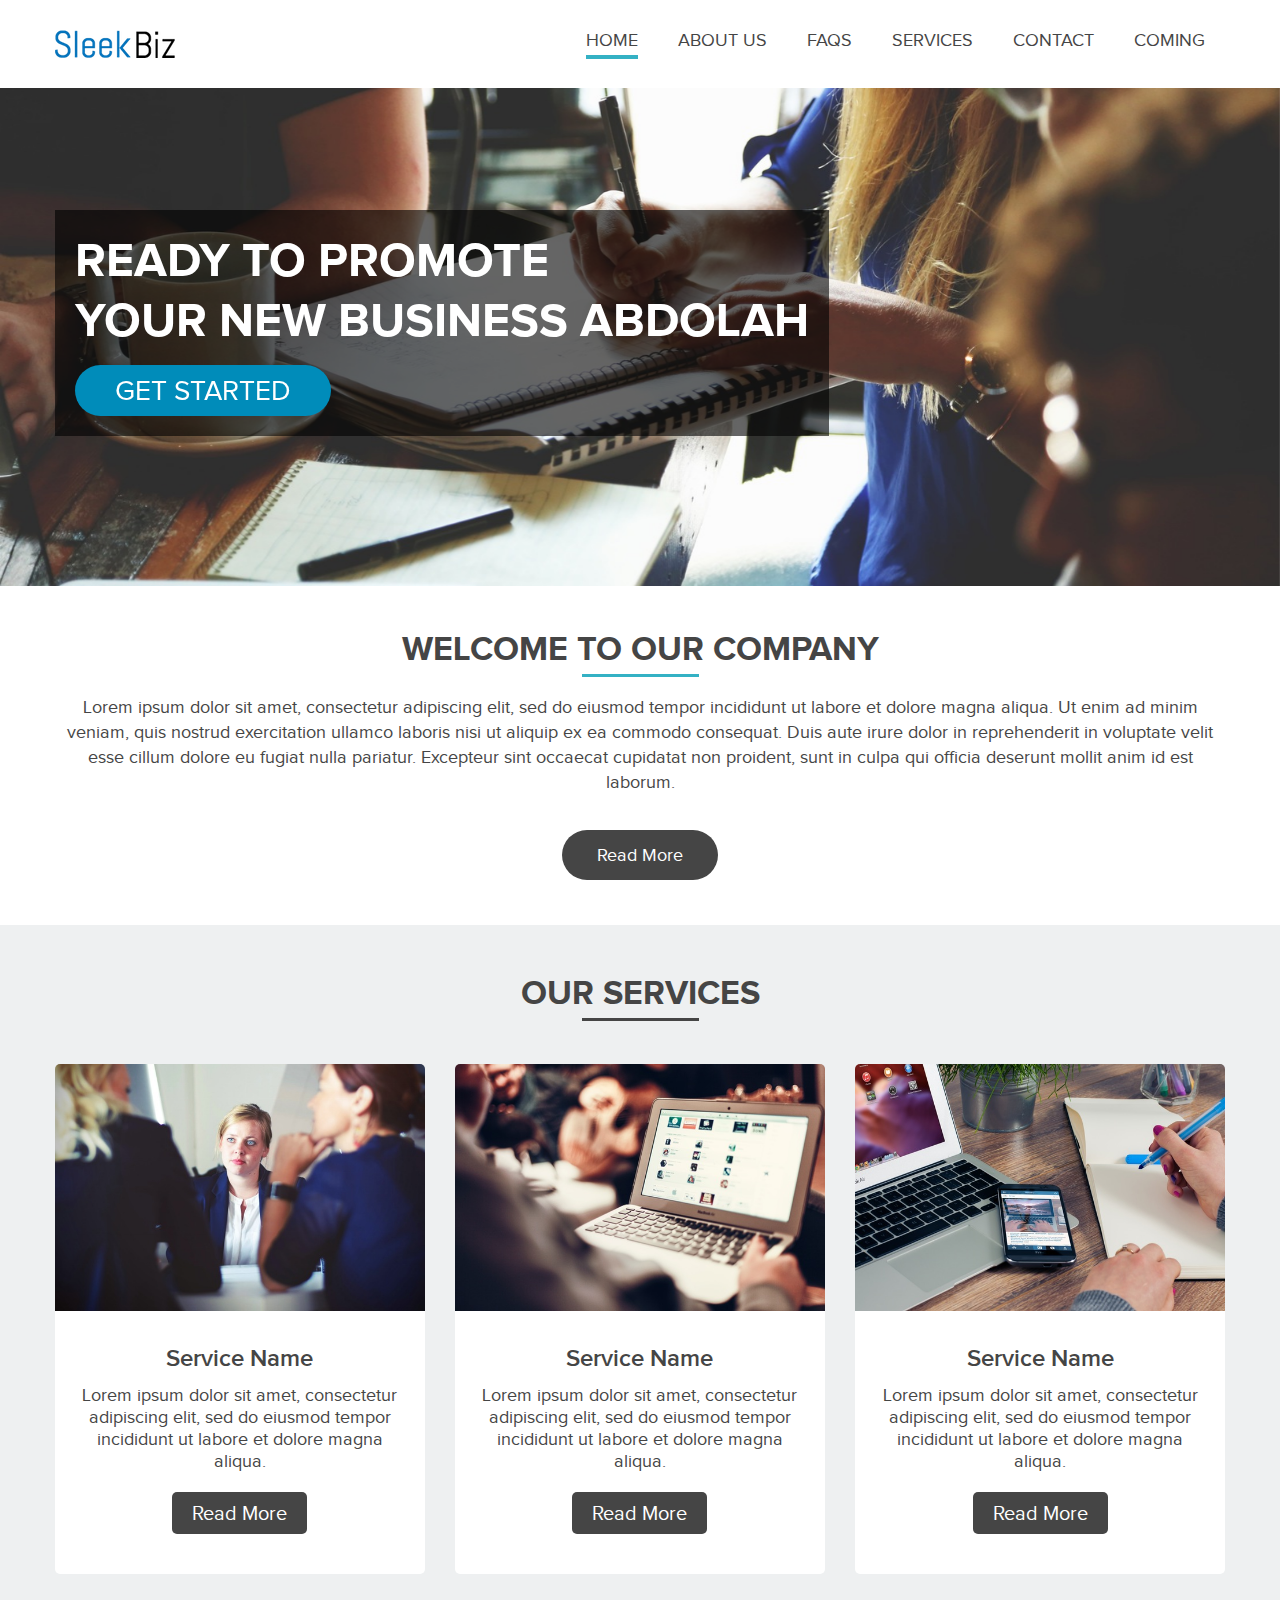
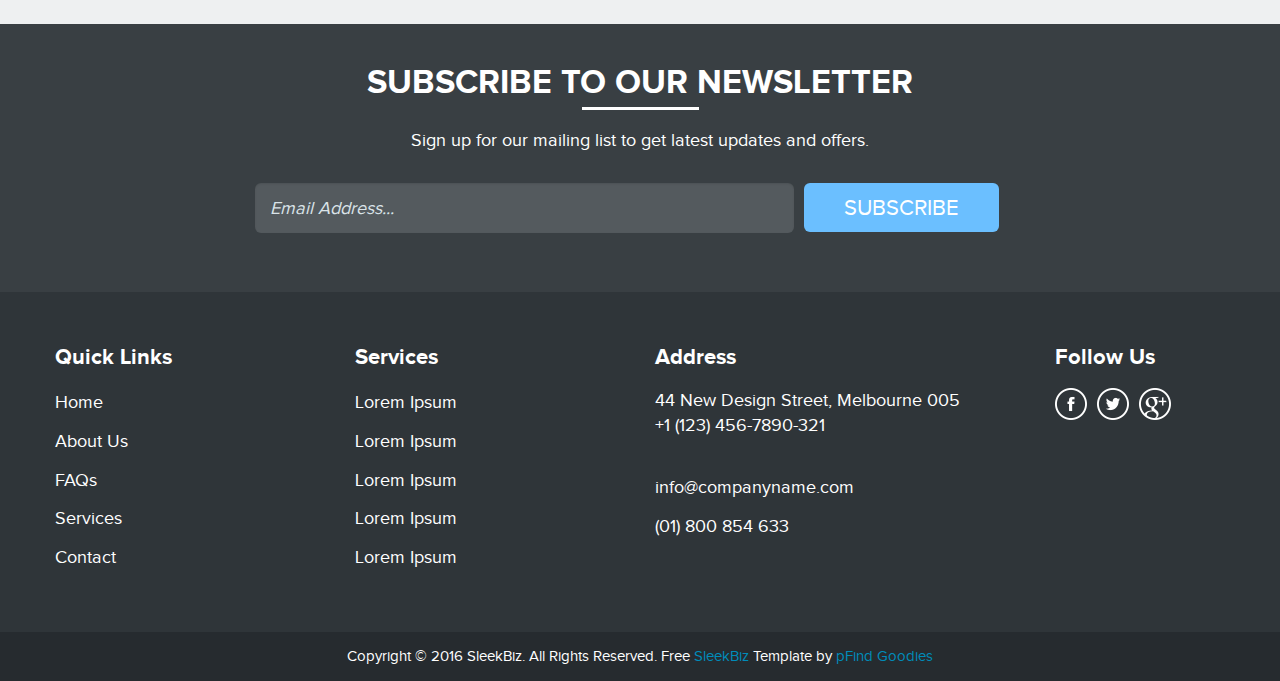
==== index.html @ 2f0484c7 "Add files via upload" ====
<!doctype html>
<html class="no-js" lang="en">
  <head>
    <meta charset="utf-8" />
    <meta name="viewport" content="width=device-width, initial-scale=1.0" />
    <title>Business Template</title>
    <link rel="stylesheet" href="css/foundation.css" />
    <link rel="stylesheet" type="text/css" href="slick/slick.css"/>
    <link rel="stylesheet" href="css/style.css" />
    <link rel="stylesheet" href="css/responsive.css" />
    <link rel="shortcut icon" type="image/x-icon" href="favicon.ico" />
    <script src="js/vendor/modernizr.js"></script>
  </head>
  <body>
    
    <div class="row">
    <div class="large-4 medium-4 small-12 columns">
    <div id="logo"><a href="index.html"><img src="images/logo.png" alt="Conmpany Name"></a></div>
    </div>
    <div class="large-8 medium-8 small-12 columns">
    <nav class="top-bar" data-topbar role="navigation">
  <ul class="title-area">
    <li class="name"> </li>
     <!-- Remove the class "menu-icon" to get rid of menu icon. Take out "Menu" to just have icon alone -->
    <li class="toggle-topbar menu-icon"><a href="#"><span>Menu</span></a></li>
  </ul>

  <section class="top-bar-section">
    <!-- Right Nav Section -->
    <ul class="right">
      <li class="active"><a href="index.html">Home</a></li>
      <li><a href="about-us.html">About Us</a></li>
      <li><a href="faq.html">FAQs</a></li>
      <li><a href="services.html">Services</a></li>
      <li><a href="contact.html">Contact</a></li>
      <li><a href="coming-soon.html">Coming</a></li>      
      </ul>
      </li>
    </ul>
  </section>
</nav>
    </div>
    </div>
    
    
    <div class="slider-sec">

<div class="slider single-item">
  <div><img src="images/slide1.jpg" alt=" " /></div>
  <div><img src="images/slide2.jpg" alt=" " /></div>
</div>
<div class="row">
<div class="large-12 columns no-pad">
<div class="banner-txt"><h1>Ready To Promote<br />Your New Business abdolah</h1>
<a href="#" class="button round">Get Started</a>
</div></div>
</div>
    <script type="text/javascript">
$('.single-item').slick();
</script>            
</div>
    
 <div class="content-sec">
 <div class="row">
 <div class="large-12 columns text-center">
 <h2>Welcome to Our Company</h2>
<p>Lorem ipsum dolor sit amet, consectetur adipiscing elit, sed do eiusmod tempor incididunt ut labore et dolore magna aliqua. Ut enim ad minim veniam, quis nostrud exercitation ullamco laboris nisi ut aliquip ex ea commodo consequat. Duis aute irure dolor in reprehenderit in voluptate velit esse cillum dolore eu fugiat nulla pariatur. Excepteur sint occaecat cupidatat non proident, sunt in culpa qui officia deserunt mollit anim id est laborum.</p>
<a href="#" class="button round grey">Read More</a> 
 </div></div>
 </div>   
 
 <div class="services-sec">
 <div class="row">
 <div class="large-12 columns"><h2>Our Services</h2></div>
 <div class="large-4 medium-4 small-12 columns">
 <div class="img-box"><img src="images/service1.jpg" alt="Service1"></div>
 <div class="txt-box text-center">
 <h3>Service Name</h3>
 <p>Lorem ipsum dolor sit amet, consectetur adipiscing elit, sed do eiusmod tempor incididunt ut labore et dolore magna aliqua.</p>
 <a href="#" class="button radius"> Read More</a>
 </div>
 </div>
 
 <div class="large-4 medium-4 small-12 columns">
 <div class="img-box"><img src="images/service2.jpg" alt="Service1"></div>
 <div class="txt-box text-center">
 <h3>Service Name</h3>
 <p>Lorem ipsum dolor sit amet, consectetur adipiscing elit, sed do eiusmod tempor incididunt ut labore et dolore magna aliqua.</p>
 <a href="#" class="button radius"> Read More</a>
 </div>
 </div>
 
 <div class="large-4 medium-4 small-12 columns">
 <div class="img-box"><img src="images/service3.jpg" alt="Service1"></div>
 <div class="txt-box text-center">
 <h3>Service Name</h3>
 <p>Lorem ipsum dolor sit amet, consectetur adipiscing elit, sed do eiusmod tempor incididunt ut labore et dolore magna aliqua.</p>
 <a href="#" class="button radius"> Read More</a>
 </div>
 </div>
 
 </div> 
 </div>
 
 <div class="newsletter">
 <div class="row">
 <div class="large-12 columns">
 <h2 class="white">Subscribe to our newsletter</h2>
 <p>Sign up for our mailing list to get latest updates and offers.</p>
 </div>
 <div class="large-2 medium-2 columns hide-for-small">&nbsp;</div>
 <div class="large-8 medium-8 small-12 columns">
 <form action="">
 <input placeholder="Email Address..." class="radius" type="text">
 <input name="" class="button radius" value="Subscribe" type="submit">
 </form>
 
 </div>
 <div class="large-2 medium-2 columns hide-for-small">&nbsp;</div>
 
 </div>
 </div>
 
 <div class="footer-sec">
 <div class="row">
 <div class="large-3 medium-3 small-12 columns">
 <div class="foot-1">
 <h4>Quick Links</h4>
 <ul>
 <li><a href="index.html" title="Home">Home</a></li>
 <li><a href="about-us.html" title="About Us">About Us</a></li>
 <li><a href="faq.html" title="FAQs">FAQs</a></li>
 <li><a href="services.html" title="Services">Services</a></li>
 <li><a href="contact.html" title="Contact">Contact</a></li>
 </ul>
 </div>
 </div>
 
 <div class="large-3 medium-3 small-12 columns">
 <div class="foot-1">
 <h4>Services</h4>
 <ul>
 <li><a href="services.html" title="Services">Lorem Ipsum</a></li>
 <li><a href="services.html" title="Services">Lorem Ipsum</a></li>
 <li><a href="services.html" title="Services">Lorem Ipsum</a></li>
 <li><a href="services.html" title="Services">Lorem Ipsum</a></li>
 <li><a href="services.html" title="Services">Lorem Ipsum</a></li>
 </ul>
 </div>
 </div>
 
 <div class="large-4 medium-3 small-12 columns">
 <div class="foot-1">
 <h4>Address</h4>
 <p>44 New Design Street, Melbourne 005<br>
+1 (123) 456-7890-321</p>
 <ul>
 <li><a href="mailto:info@companyname.com" target="_blank">info@companyname.com</a></li>
 <li><a href="tel:(01) 800 854 633" target="_blank">(01) 800 854 633</a></li>
 </ul>
 </div>
 </div>
 
 <div class="large-2 medium-3 small-12 columns">
 <div class="foot-1">
 <h4>Follow Us</h4>
 <div class="social">
 <div class="facebook"><a href="#" class="facebook"></a></div>
 <div class="twitter"><a href="#" class="twitter"></a></div>
 <div class="gplus"><a href="#" class="gplus"></a></div>
 </div>
 </div>
 </div>
 
 </div>
 </div>
 
 <div class="copy">
 <div class="row">
 <div class="large-12 columns">
 Copyright &copy; 2016 SleekBiz. All Rights Reserved. Free <a href="http://www.pfind.com/goodies/sleekbiz/">SleekBiz</a> Template by <a href="http://www.pfind.com/goodies/">pFind Goodies</a>
 </div>
 </div>
 </div>
 
 
    
    <script src="js/vendor/jquery.js"></script>
    <script src="js/foundation.min.js"></script>
    <script>
      $(document).foundation();
    </script>
    <script type="text/javascript" src="js/all.js"></script>
    <script type="text/javascript" src="slick/slick.js"></script>
    <script type="text/javascript" src="js/scripts.js"></script>
    
    
  </body>
</html>
---- css/style.css ----
@font-face {
    font-family: 'ProximaNovaLight';
    src: url('../fonts/proximanova-light-webfont.eot');
    src: url('../fonts/proximanova-light-webfont.eot?#iefix') format('embedded-opentype'),
         url('../fonts/proximanova-light-webfont.woff') format('woff'),
         url('../fonts/proximanova-light-webfont.ttf') format('truetype'),
         url('../fonts/proximanova-light-webfont.svg#ProximaNovaLight') format('svg');
    font-weight: normal;
    font-style: normal;

}
@font-face {
    font-family: 'ProximaNovaRegular';
    src: url('../fonts/proximanova-regular-webfont.eot');
    src: url('../fonts/proximanova-regular-webfont.eot?#iefix') format('embedded-opentype'),
         url('../fonts/proximanova-regular-webfont.woff') format('woff'),
         url('../fonts/proximanova-regular-webfont.ttf') format('truetype'),
         url('../fonts/proximanova-regular-webfont.svg#ProximaNovaRegular') format('svg');
    font-weight: normal;
    font-style: normal;
}

@font-face {
    font-family: 'ProximaNovaSemibold';
    src: url('../fonts/proximanova-semibold-webfont.eot');
    src: url('../fonts/proximanova-semibold-webfont.eot?#iefix') format('embedded-opentype'),
         url('../fonts/proximanova-semibold-webfont.woff') format('woff'),
         url('../fonts/proximanova-semibold-webfont.ttf') format('truetype'),
         url('../fonts/proximanova-semibold-webfont.svg#ProximaNovaSemibold') format('svg');
    font-weight: normal;
    font-style: normal;

}

@font-face {
    font-family: 'ProximaNovaBold';
    src: url('../fonts/proximanova-bold-webfont.eot');
    src: url('../fonts/proximanova-bold-webfont.eot?#iefix') format('embedded-opentype'),
         url('../fonts/proximanova-bold-webfont.woff') format('woff'),
         url('../fonts/proximanova-bold-webfont.ttf') format('truetype'),
         url('../fonts/proximanova-bold-webfont.svg#ProximaNovaBold') format('svg');
    font-weight: normal;
    font-style: normal;

}
body { margin:0px;}
p { margin:0px; font-family: 'ProximaNovaRegular'; font-size:18px; line-height:25px; color:#454545; padding-bottom:20px;}
h1
{
	margin:0px;
	font-family: 'ProximaNovaBold', Arial, Helvetica, sans-serif;
	color:#fff;
	font-weight:normal;
	line-height:60px;
	font-size:48px;
	text-transform:uppercase;
}
h2
{
	margin:0px;
	font-family: 'ProximaNovaBold', Arial, Helvetica, sans-serif;
	color:#454545;
	font-weight:normal;
	text-align:center;
	font-size:34px;
	line-height:34px;
	text-transform:uppercase;
	padding-bottom:30px;
	position:relative;
}
h3
{
	margin:0px;
	font-family: 'ProximaNovaBold', Arial, Helvetica, sans-serif;
	color:#1b2936;
	font-weight:normal;
	font-size:30px;
	text-transform:uppercase;
}
#logo
{
	margin:30px auto;
	width:auto;
	text-align:left;
}

.top-bar { background:none; margin-top:20px;}
.top-bar-section ul li { background:none; padding:0px 20px 5px; line-height:0px;}
.top-bar-section ul li:hover:not(.has-form) > a { background:none; color:#454545;}
.top-bar-section ul li > a { color:#454545; font-size:18px;  text-transform:uppercase; font-family: 'ProximaNovaRegular'; }
.top-bar-section li:not(.has-form) a:not(.button) { background:none; padding:20px 0px 15px; line-height:0px;}
.top-bar-section li.active:not(.has-form) a:not(.button):hover { background:none; border-bottom:4px solid #34b1c4; color:#454545;}
.top-bar-section li:not(.has-form) a:not(.button):hover { background:none; border-bottom:4px solid #34b1c4; color:#454545;}
.top-bar-section li.active:not(.has-form) a:not(.button) { background:none; border-bottom:4px solid #34b1c4; color:#454545; padding:20px 0px 15px; line-height:0px;}

.banner-txt
{
	position:absolute; 
	bottom:150px;
	left:15px;
	width:auto;
	padding:20px;
	text-align:left;
	z-index:1;
	background:rgba(0, 0, 0, 0.6);
}
.banner-txt .button { font-family: 'ProximaNovaRegular'; font-size:28px; color:#fff; text-transform:uppercase; margin:15px 0px 0px 0px; padding:10px 40px;}

.content-sec { margin:0px; padding:45px 0px;}
.grey { background:#454545;}
.content-sec .button { font-family: 'ProximaNovaRegular'; font-size:18px; color:#fff; text-transform:none; margin:15px 0px 0px 0px; padding:15px 35px;}
.content-sec h2:after { content:""; position:absolute; width:10%; height:3px; background:#34b1c4; left:0px; right:0px; bottom:18px; margin:0 auto; text-align:center;}

.services-sec { width:100%; background:#eef0f1; margin:0px; padding:50px 0px;}
.services-sec h2 { color:#454545; margin-bottom:25px;}
.services-sec h2:after { content:""; position:absolute; width:10%; height:3px; background:#454545; left:0px; right:0px; bottom:18px; margin:0 auto; text-align:center;}
.no-pad {}
.img-box {}
.img-box img { border-top-left-radius:5px; border-top-right-radius:5px;}
.txt-box { text-align:center; background:#fff; padding:20px; border-bottom-left-radius:5px; border-bottom-right-radius:5px;}
.txt-box h3 { font-size:24px; color:#454545; margin:0px; font-family: 'ProximaNovaSemibold', Arial, Helvetica, sans-serif; padding:10px 0px 10px 0px; text-transform:none;}
.txt-box p { margin:0px; font-family: 'ProximaNovaRegular'; font-size:18px; color:#454545; line-height:22px; padding-bottom:20px;}
.txt-box .button { background:#454545; color:#fff; font-family: 'ProximaNovaRegular'; font-size:20px; border-radius:5px; padding:10px 20px;}
.txt-box .button:hover { background:#6bbfff;}

.newsletter { width:100%; background:#393f43; margin:0px; padding:40px 0px;}
.newsletter h2 { position:relative; text-align:center;} 
.newsletter h2:after { content:""; position:absolute; width:10%; height:3px; background:#fff; left:0px; right:0px; bottom:18px; margin:0 auto; text-align:center;}
.newsletter p { margin:0px; color:#fff; font-family: 'ProximaNovaRegular'; padding:0px 0px 20px; text-align:center;}
.white { color:#fff;}
.newsletter form { margin:0px; padding:0px; margin-top:10px;}
.newsletter form input[type="text"] { float:left; background:#545a5e; font-size:18px; color:#a9b1b6; font-style:italic; font-family: 'ProximaNovaRegular'; border:0px; width:70%; padding:15px; height:auto; border-radius:6px;}
.newsletter form input[type="submit"] { float:left; margin-left:10px; padding:12px 40px; background:#6bbfff; color:#fff; text-align:center; font-family: 'ProximaNovaRegular'; font-size:22px; text-transform:uppercase; height:auto; border-radius:6px;}
.newsletter form input[type="submit"]:hover { background:#56b0f5;}

.footer-sec { width:100%; background:#2f3539; padding:50px 0px; margin:0px;}
.foot-1 {}
.foot-1 h4 { margin:0px; font-family: 'ProximaNovaBold', Arial, Helvetica, sans-serif; font-size:22px; color:#fff; padding-bottom:15px;}
.foot-1 ul { margin:0px; padding:0px;}
.foot-1 ul li { list-style:none; margin:0px; padding-bottom:10px;}
.foot-1 ul li a { color:#fff; font-size:18px; font-family: 'ProximaNovaRegular'; text-decoration:none;}
.foot-1 ul li a:hover { color:#6bbfff;}
.foot-1 p { margin:0px; font-family: 'ProximaNovaRegular'; font-size:18px; color:#fff; line-height:25px; padding-bottom:35px;}

.social
{
	width:130px;
	float:left;
}
.social a { width:32px; height:32px; background:url(../images/social.png) no-repeat; float:left; margin-right:10px; transition: all 0.5s ease;}

.facebook a { width:32px; height:32px; display:block; background-position:0px 0px; }
.facebook a:hover { width:32px; height:32px; display:block; background-position:0px -32px; }

.twitter a { width:32px; height:32px; display:block; background-position:-40px 0px;}
.twitter a:hover { width:32px; height:32px; display:block; background-position:-40px -32px; }

.gplus a { width:32px; height:32px; display:block; background-position:-80px 0px;}
.gplus a:hover { width:32px; height:32px; display:block; background-position:-80px -32px; }

.copy { width:100%; background:#262b2f; padding:13px 0px; margin:0px; text-align:center; color:#fff; font-size:15px; font-family: 'ProximaNovaRegular'; }

.inner-sec {}
.inner-sec h2 { text-align:left;} 
.inner-sec h2::after { left:0px; margin:0px; }
.inner-banner { width:100%; margin:0px;}
.inner-banner img { width:100%;}
.timeline-img { margin-top: 5px; }
.timeline-img img {
    max-width: 100%;
    outline: 2px solid hsl(0, 0%, 100%);
    outline-offset: -14px;
}
.faq { margin-bottom:20px; margin-top:10px;}
.faq h3 { font-size:24px; margin:0px; color:#000; text-transform:none; font-family: 'ProximaNovaSemibold', Arial, Helvetica, sans-serif; padding-bottom:10px;}
.pricing-table .cta-button { margin-bottom:20px;}
.pricing-table .title {font-family: 'ProximaNovaSemibold', Arial, Helvetica, sans-serif; font-size:26px; color:#fff;}
.blue { background:#1996a9 !important;}
.pricing-table .price {font-family: 'ProximaNovaSemibold', Arial, Helvetica, sans-serif;}

.frm { margin:0px;}
.frm input[type="text"] { height:48px; box-shadow:none; font-size:16px; font-family: 'ProximaNovaRegular';}
.frm textarea { height:100px; box-shadow:none; font-size:16px; font-family: 'ProximaNovaRegular';}

.frm::-webkit-input-placeholder {
  color: #000000; }

.frm:-moz-placeholder {
  /* Firefox 18- */
  color: #000000; }

.frm::-moz-placeholder {
  /* Firefox 19+ */
  color: #000000; }

.frm:-ms-input-placeholder {
  color: #000000; }
  
.wrapper { background:url(../images/coming-bg.jpg) no-repeat; background-size:cover; height:100%; }
.mid-wrap { margin-top:100px; background:rgba(255, 255, 255, 0.7); padding:50px; text-align:center;}
.mid-wrap h1 { color:#454545; font-size:50px; line-height:50px; font-family: 'ProximaNovaBold', Arial, Helvetica, sans-serif; margin:0px; padding:30px 0px; text-align:center;}

#countdown p {
  display: inline-block;
  padding: 20px;
  background: #21a2b5;
  margin: 0 0 20px;
  font-size: 28px;
  color:#fff;
}
---- css/responsive.css ----
@media only screen and (min-width: 768px) and (max-width: 1024px) { 

	.top-bar-section ul li {padding: 0px 13px 5px !important;}
	.banner-txt {top:80px;}
	h1 {line-height: 40px; font-size: 38px;}
	.banner-txt .button { font-size:20px;}
	.newsletter form input[type="text"] { width:56%; }
	
}
@media only screen and (max-width: 768px){

	.top-bar { position:absolute; right:0px; z-index:100; width:100%; }
	.top-bar-section ul li { background:#fff; padding: 0px 10px 5px;}

}

@media only screen and (min-width: 641px) and (max-width: 767px) { 

	.banner-txt { position:relative; bottom:0px; left:0px; background:#333; text-align:center;}
	.no-pad { padding:0px !important;}
	h1 {line-height: 38px; font-size: 35px;}
	.banner-txt .button { font-size:20px;}
	.newsletter form input[type="text"] { width:58%;}
	.newsletter form input[type="submit"] {padding: 12px 18px;}

}

@media only screen and (min-width: 320px) and (max-width: 640px) { 

	.newsletter form input[type="text"] { width:100%; margin:0 auto; float:none;}
	.newsletter form input[type="submit"] { float:none; margin:0 auto; width:100%; margin-top:15px;}
	.footer-sec { text-align:center;}
	.social { float:none; margin:0 auto;}
	.banner-txt { position:relative; bottom:0px; left:0px; background:#333; text-align:center;}
	.no-pad { padding:0px !important;}
	h1 {line-height: 38px; font-size: 35px;}
	.banner-txt .button { font-size:20px;}
	.top-bar { top:-85px;}
	.top-bar-section ul { margin-top:20px;}
	.top-bar.expanded .title-area { background:none;}
	.top-bar.expanded .toggle-topbar a { color:#34b1c4;}
	.top-bar.expanded .toggle-topbar a span::after {
    box-shadow: 0 0 0 1px #34b1c4, 0 7px 0 1px #34b1c4, 0 14px 0 1px #34b1c4;
}
	.timeline-img { text-align:center; margin-bottom:20px;}
	.wrapper { height:auto;}

}

@media only screen and (max-width: 480px) { 
	
	#logo { width:50%; float:left;}
	h1 { line-height: 28px; font-size: 25px; }
	h2 {font-size: 24px; line-height: 24px;}

}
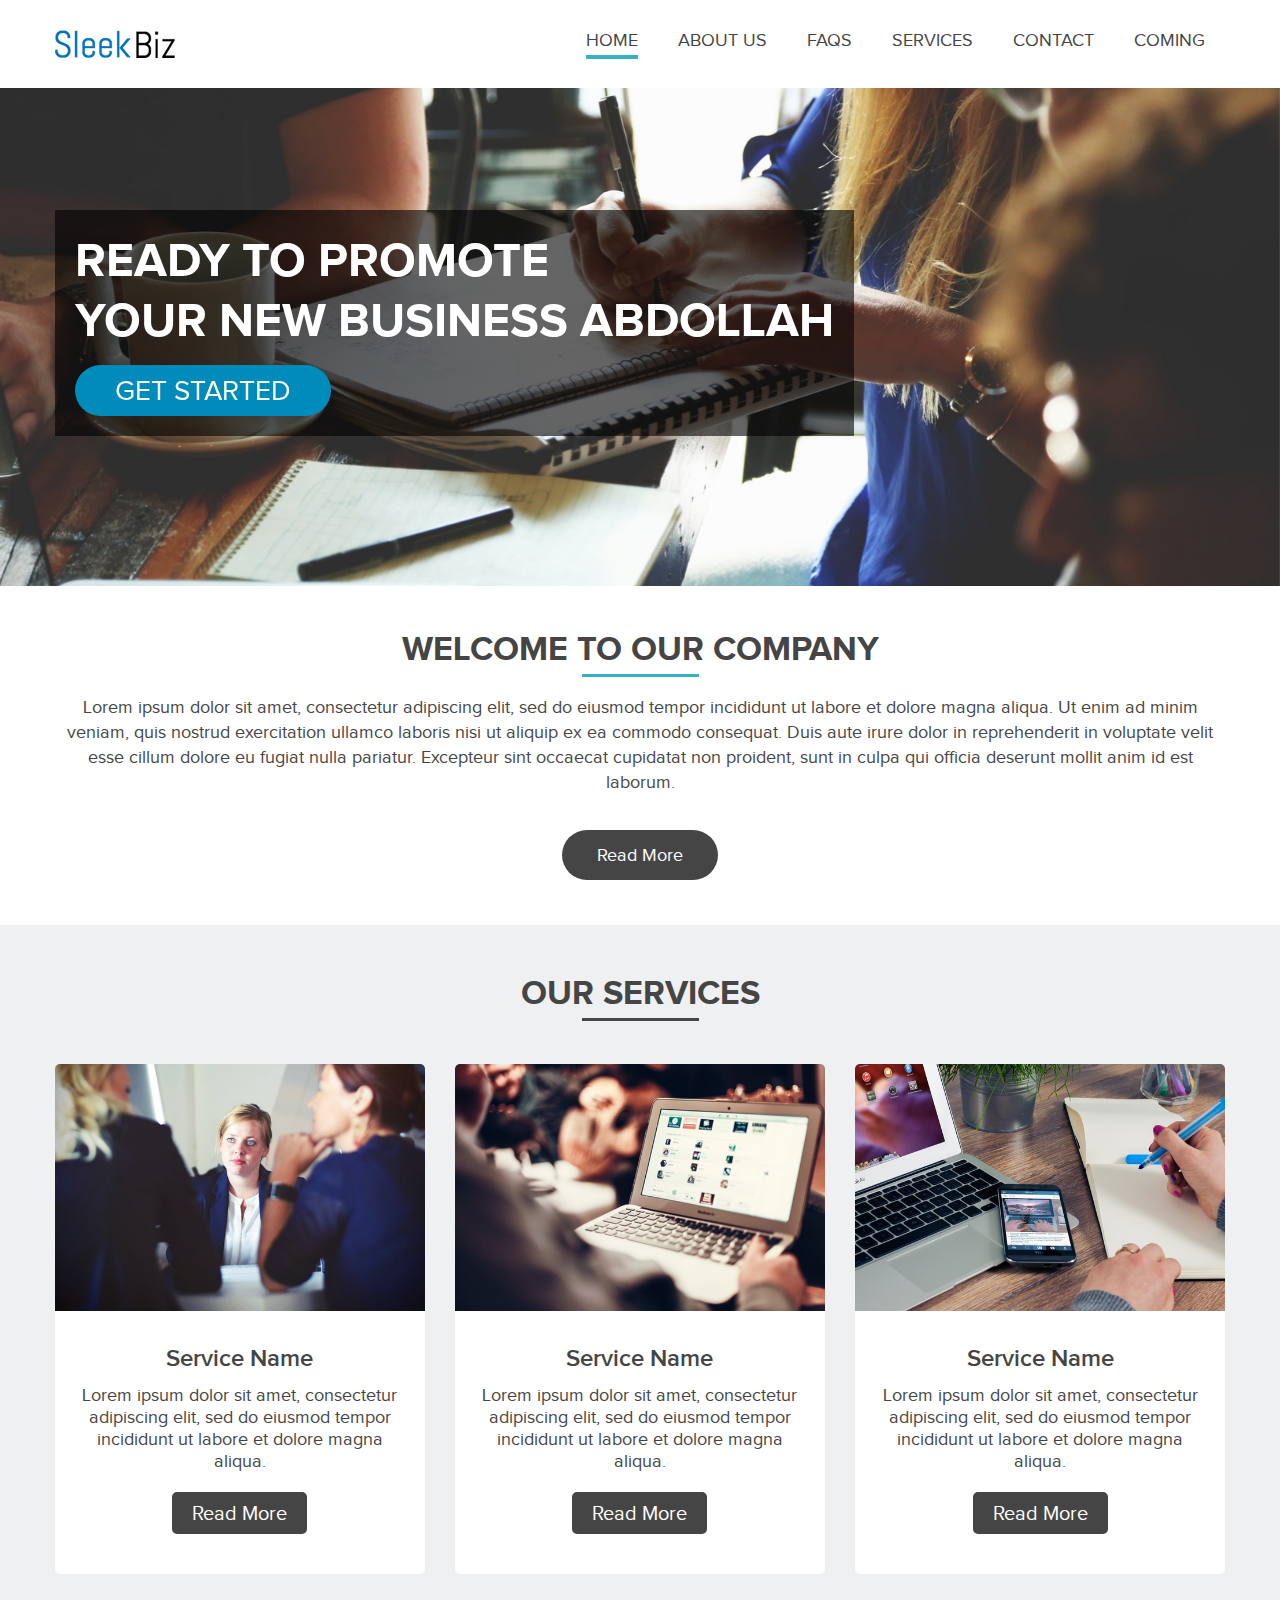
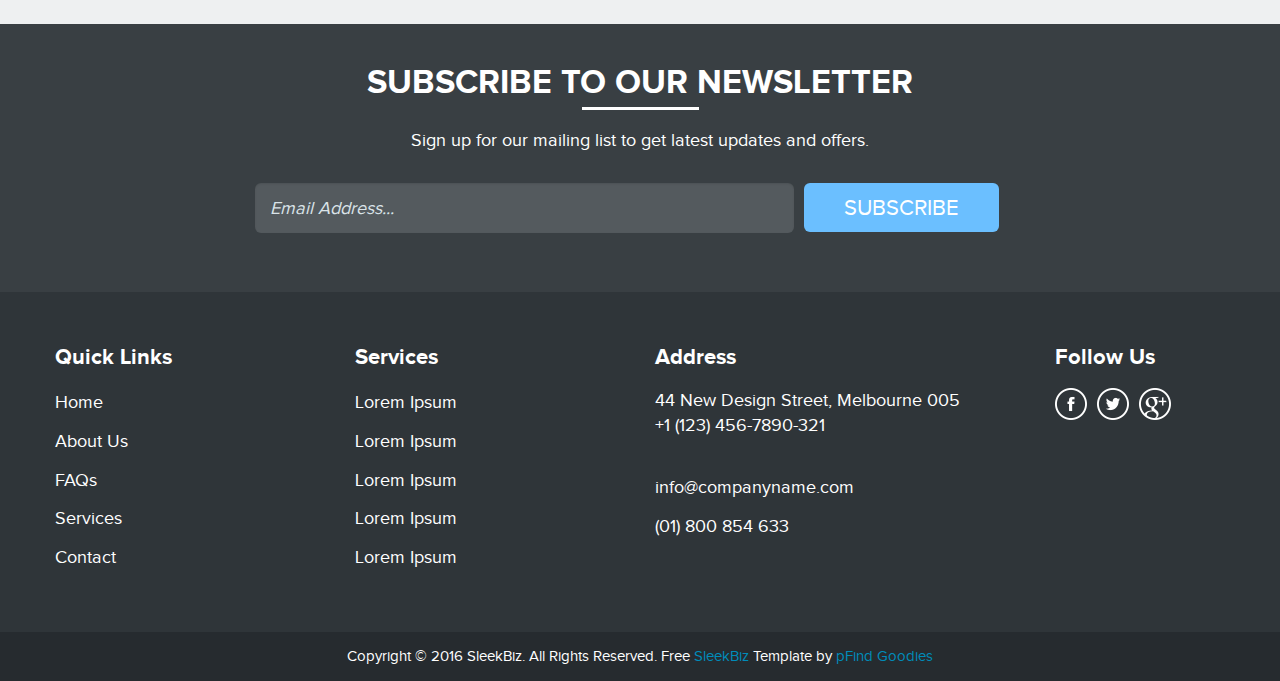
==== commit db778c18: "abdollah" ====
--- a/index.html
+++ b/index.html
@@ -51,7 +51,7 @@
 </div>
 <div class="row">
 <div class="large-12 columns no-pad">
-<div class="banner-txt"><h1>Ready To Promote<br />Your New Business abdolah</h1>
+<div class="banner-txt"><h1>Ready To Promote<br />Your New Business abdollah</h1>
 <a href="#" class="button round">Get Started</a>
 </div></div>
 </div>
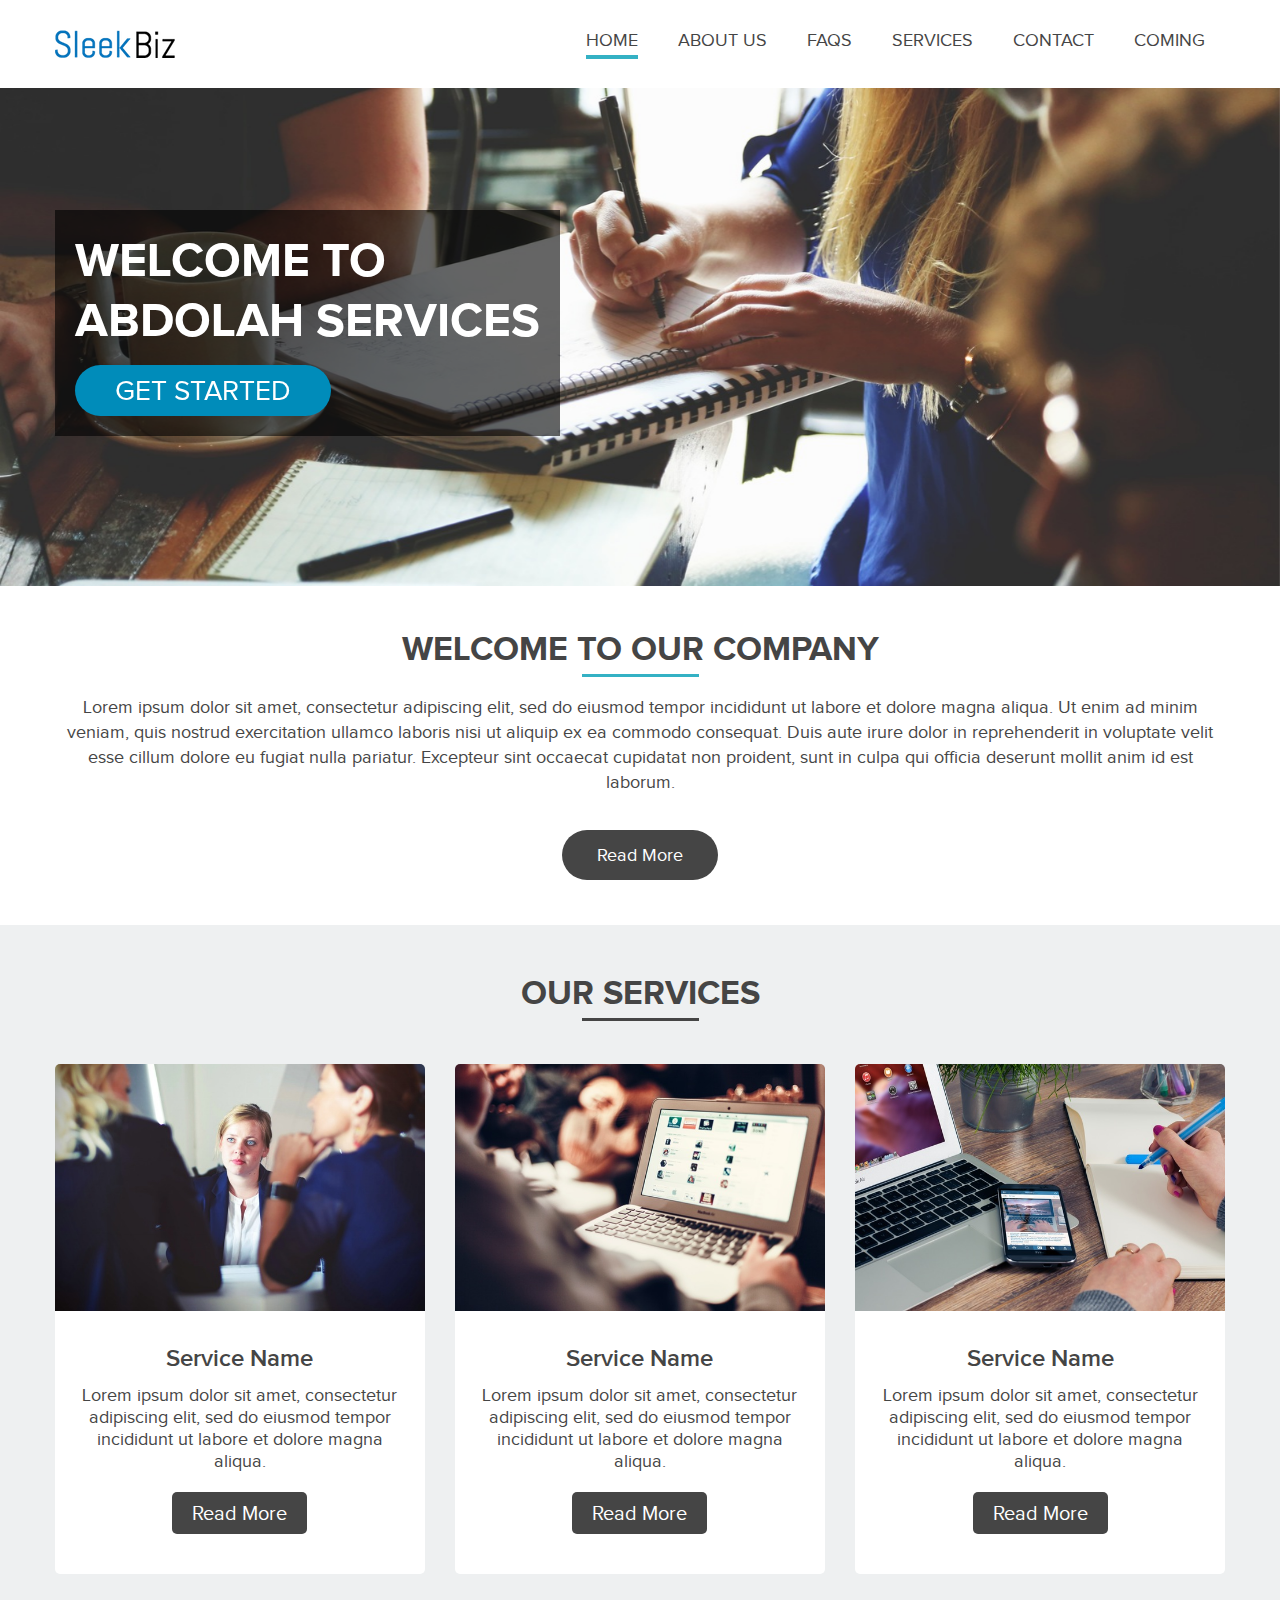
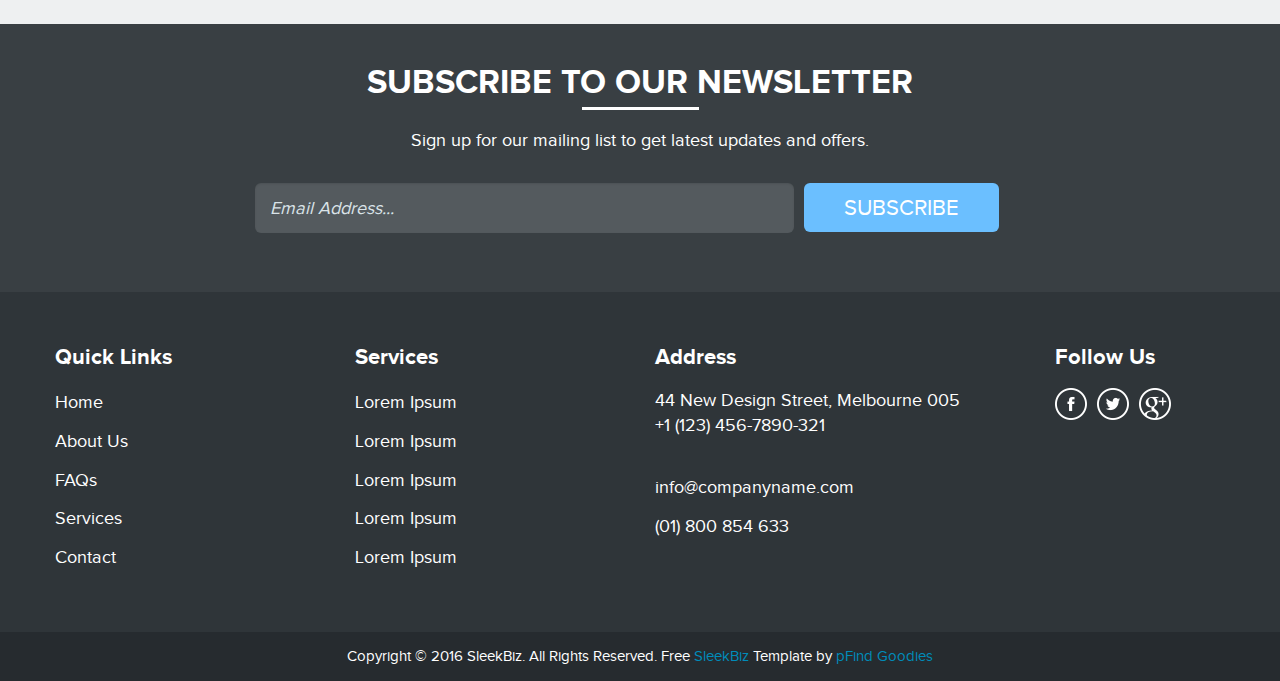
==== commit 43da299f: "1" ====
--- a/index.html
+++ b/index.html
@@ -51,7 +51,7 @@
 </div>
 <div class="row">
 <div class="large-12 columns no-pad">
-<div class="banner-txt"><h1>Ready To Promote<br />Your New Business abdollah</h1>
+<div class="banner-txt"><h1>Welcome To<br /> abdolah services</h1>
 <a href="#" class="button round">Get Started</a>
 </div></div>
 </div>
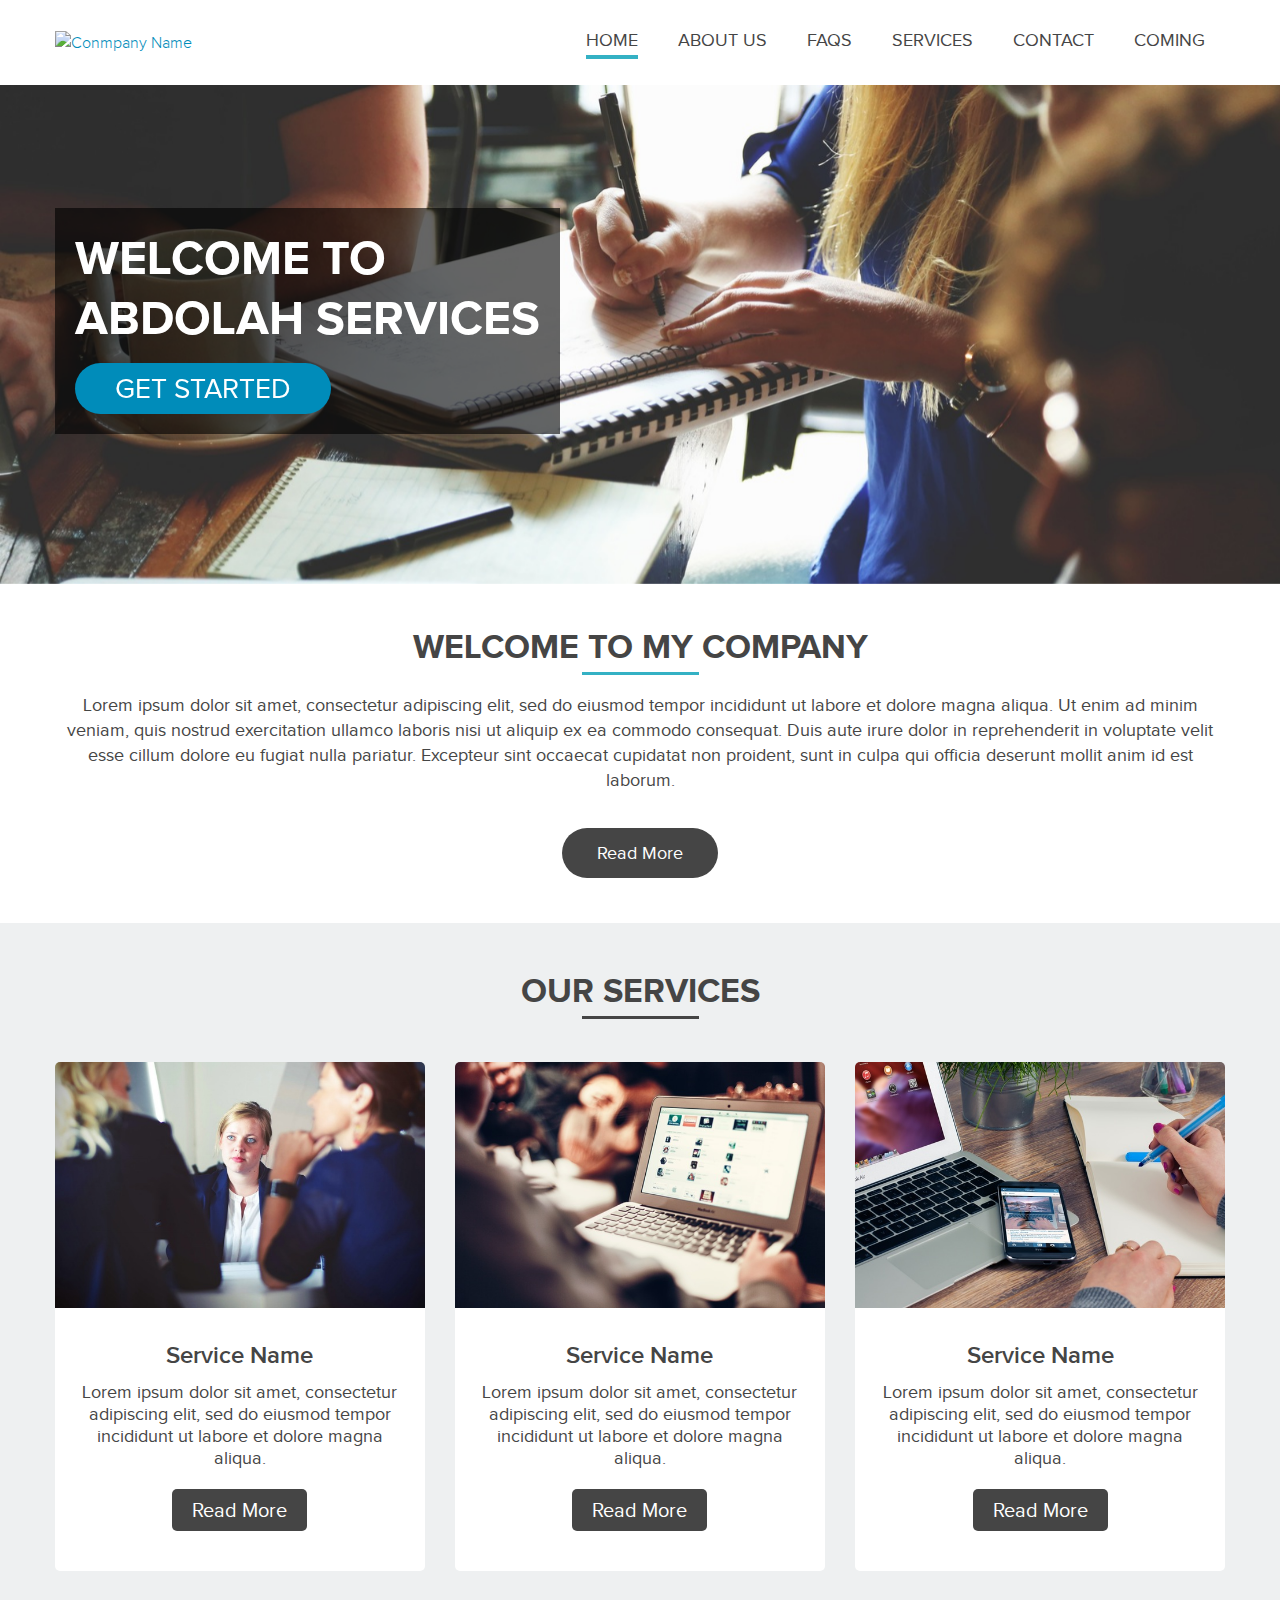
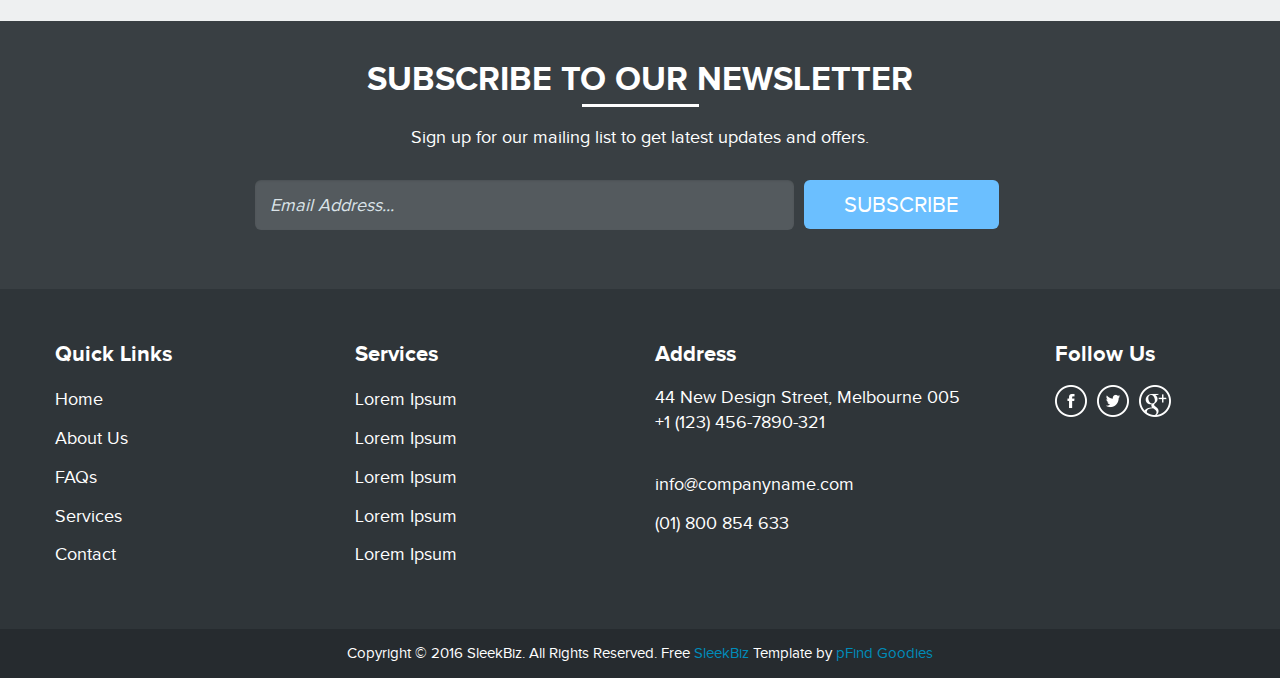
==== commit d9181352: "3" ====
--- a/index.html
+++ b/index.html
@@ -3,7 +3,7 @@
   <head>
     <meta charset="utf-8" />
     <meta name="viewport" content="width=device-width, initial-scale=1.0" />
-    <title>Business Template</title>
+    <title>Abdollah Services</title>
     <link rel="stylesheet" href="css/foundation.css" />
     <link rel="stylesheet" type="text/css" href="slick/slick.css"/>
     <link rel="stylesheet" href="css/style.css" />
@@ -15,7 +15,7 @@
     
     <div class="row">
     <div class="large-4 medium-4 small-12 columns">
-    <div id="logo"><a href="index.html"><img src="images/logo.png" alt="Conmpany Name"></a></div>
+    <div id="logo"><a href="index.html"><img src="images/logo1.png" alt="Conmpany Name"></a></div>
     </div>
     <div class="large-8 medium-8 small-12 columns">
     <nav class="top-bar" data-topbar role="navigation">
@@ -63,7 +63,7 @@
  <div class="content-sec">
  <div class="row">
  <div class="large-12 columns text-center">
- <h2>Welcome to Our Company</h2>
+ <h2>Welcome to My Company</h2>
 <p>Lorem ipsum dolor sit amet, consectetur adipiscing elit, sed do eiusmod tempor incididunt ut labore et dolore magna aliqua. Ut enim ad minim veniam, quis nostrud exercitation ullamco laboris nisi ut aliquip ex ea commodo consequat. Duis aute irure dolor in reprehenderit in voluptate velit esse cillum dolore eu fugiat nulla pariatur. Excepteur sint occaecat cupidatat non proident, sunt in culpa qui officia deserunt mollit anim id est laborum.</p>
 <a href="#" class="button round grey">Read More</a> 
  </div></div>
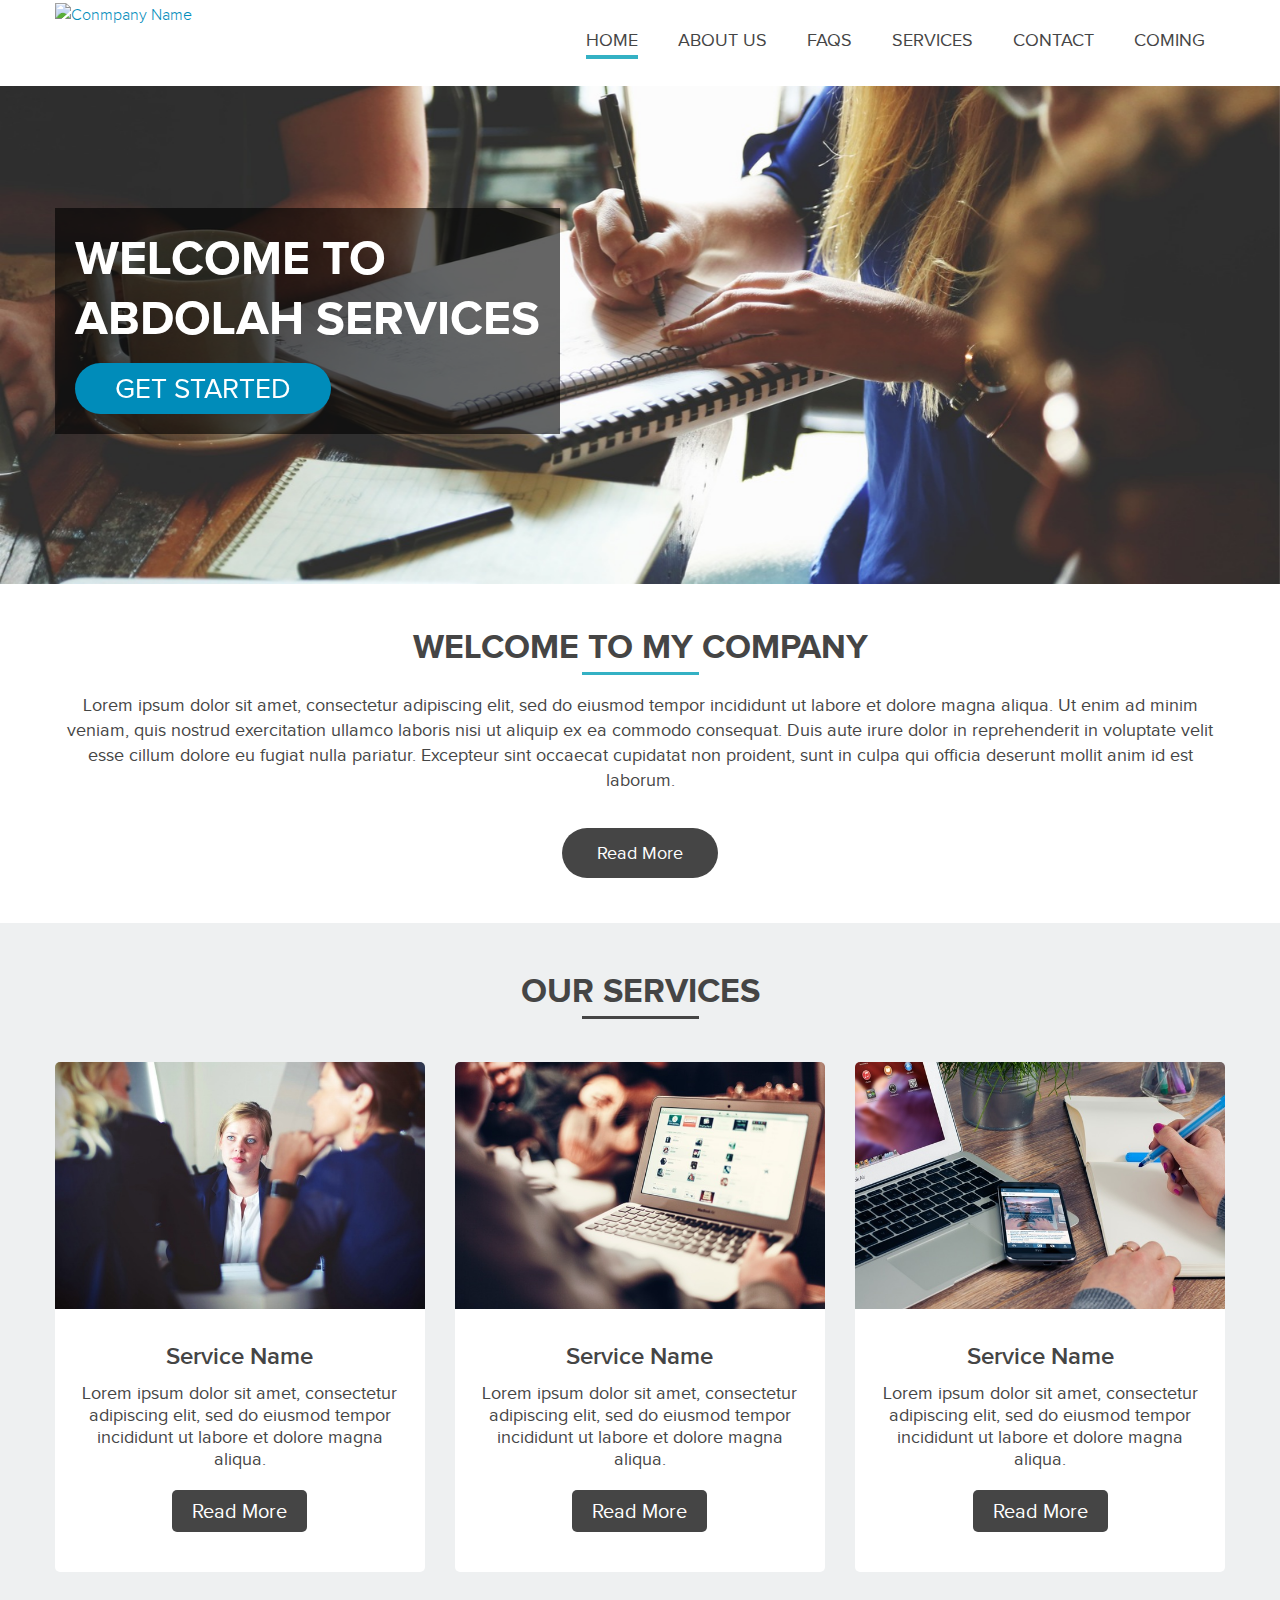
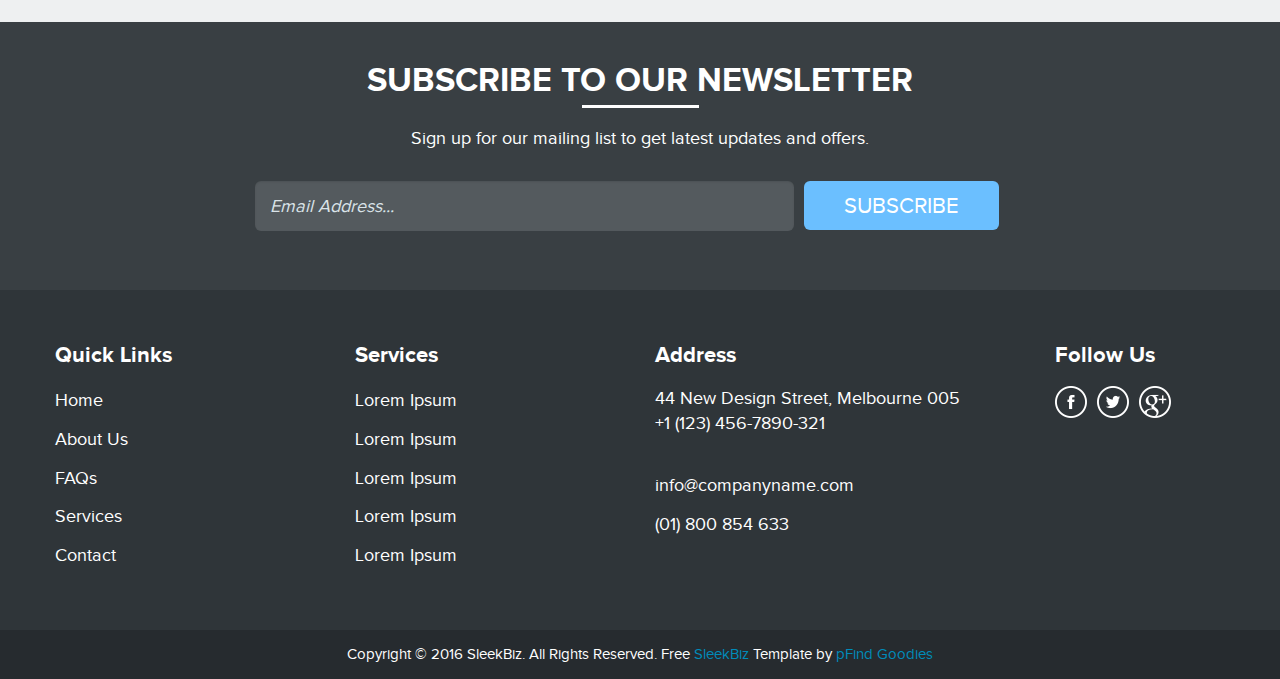
==== commit 7ae1ed92: "1" ====
--- a/index.html
+++ b/index.html
@@ -15,7 +15,7 @@
     
     <div class="row">
     <div class="large-4 medium-4 small-12 columns">
-    <div id="logo"><a href="index.html"><img src="images/logo1.png" alt="Conmpany Name"></a></div>
+    <div id="logo"><a href="index.html"><img src="images/logo1.png" alt="Conmpany Name" style="height: 80px;"></a></div>
     </div>
     <div class="large-8 medium-8 small-12 columns">
     <nav class="top-bar" data-topbar role="navigation">
--- a/css/style.css
+++ b/css/style.css
@@ -1,87 +1,87 @@
 @font-face {
-    font-family: 'ProximaNovaLight';
-    src: url('../fonts/proximanova-light-webfont.eot');
-    src: url('../fonts/proximanova-light-webfont.eot?#iefix') format('embedded-opentype'),
-         url('../fonts/proximanova-light-webfont.woff') format('woff'),
-         url('../fonts/proximanova-light-webfont.ttf') format('truetype'),
-         url('../fonts/proximanova-light-webfont.svg#ProximaNovaLight') format('svg');
-    font-weight: normal;
-    font-style: normal;
-
-}
-@font-face {
-    font-family: 'ProximaNovaRegular';
-    src: url('../fonts/proximanova-regular-webfont.eot');
-    src: url('../fonts/proximanova-regular-webfont.eot?#iefix') format('embedded-opentype'),
-         url('../fonts/proximanova-regular-webfont.woff') format('woff'),
-         url('../fonts/proximanova-regular-webfont.ttf') format('truetype'),
-         url('../fonts/proximanova-regular-webfont.svg#ProximaNovaRegular') format('svg');
-    font-weight: normal;
-    font-style: normal;
-}
-
-@font-face {
-    font-family: 'ProximaNovaSemibold';
-    src: url('../fonts/proximanova-semibold-webfont.eot');
-    src: url('../fonts/proximanova-semibold-webfont.eot?#iefix') format('embedded-opentype'),
-         url('../fonts/proximanova-semibold-webfont.woff') format('woff'),
-         url('../fonts/proximanova-semibold-webfont.ttf') format('truetype'),
-         url('../fonts/proximanova-semibold-webfont.svg#ProximaNovaSemibold') format('svg');
-    font-weight: normal;
-    font-style: normal;
-
-}
-
-@font-face {
-    font-family: 'ProximaNovaBold';
-    src: url('../fonts/proximanova-bold-webfont.eot');
-    src: url('../fonts/proximanova-bold-webfont.eot?#iefix') format('embedded-opentype'),
-         url('../fonts/proximanova-bold-webfont.woff') format('woff'),
-         url('../fonts/proximanova-bold-webfont.ttf') format('truetype'),
-         url('../fonts/proximanova-bold-webfont.svg#ProximaNovaBold') format('svg');
-    font-weight: normal;
-    font-style: normal;
+  font-family: 'ProximaNovaLight';
+  src: url('../fonts/proximanova-light-webfont.eot');
+  src: url('../fonts/proximanova-light-webfont.eot?#iefix') format('embedded-opentype'),
+       url('../fonts/proximanova-light-webfont.woff') format('woff'),
+       url('../fonts/proximanova-light-webfont.ttf') format('truetype'),
+       url('../fonts/proximanova-light-webfont.svg#ProximaNovaLight') format('svg');
+  font-weight: normal;
+  font-style: normal;
+
+}
+@font-face {
+  font-family: 'ProximaNovaRegular';
+  src: url('../fonts/proximanova-regular-webfont.eot');
+  src: url('../fonts/proximanova-regular-webfont.eot?#iefix') format('embedded-opentype'),
+       url('../fonts/proximanova-regular-webfont.woff') format('woff'),
+       url('../fonts/proximanova-regular-webfont.ttf') format('truetype'),
+       url('../fonts/proximanova-regular-webfont.svg#ProximaNovaRegular') format('svg');
+  font-weight: normal;
+  font-style: normal;
+}
+
+@font-face {
+  font-family: 'ProximaNovaSemibold';
+  src: url('../fonts/proximanova-semibold-webfont.eot');
+  src: url('../fonts/proximanova-semibold-webfont.eot?#iefix') format('embedded-opentype'),
+       url('../fonts/proximanova-semibold-webfont.woff') format('woff'),
+       url('../fonts/proximanova-semibold-webfont.ttf') format('truetype'),
+       url('../fonts/proximanova-semibold-webfont.svg#ProximaNovaSemibold') format('svg');
+  font-weight: normal;
+  font-style: normal;
+
+}
+
+@font-face {
+  font-family: 'ProximaNovaBold';
+  src: url('../fonts/proximanova-bold-webfont.eot');
+  src: url('../fonts/proximanova-bold-webfont.eot?#iefix') format('embedded-opentype'),
+       url('../fonts/proximanova-bold-webfont.woff') format('woff'),
+       url('../fonts/proximanova-bold-webfont.ttf') format('truetype'),
+       url('../fonts/proximanova-bold-webfont.svg#ProximaNovaBold') format('svg');
+  font-weight: normal;
+  font-style: normal;
 
 }
 body { margin:0px;}
 p { margin:0px; font-family: 'ProximaNovaRegular'; font-size:18px; line-height:25px; color:#454545; padding-bottom:20px;}
 h1
 {
-	margin:0px;
-	font-family: 'ProximaNovaBold', Arial, Helvetica, sans-serif;
-	color:#fff;
-	font-weight:normal;
-	line-height:60px;
-	font-size:48px;
-	text-transform:uppercase;
+margin:0px;
+font-family: 'ProximaNovaBold', Arial, Helvetica, sans-serif;
+color:#fff;
+font-weight:normal;
+line-height:60px;
+font-size:48px;
+text-transform:uppercase;
 }
 h2
 {
-	margin:0px;
-	font-family: 'ProximaNovaBold', Arial, Helvetica, sans-serif;
-	color:#454545;
-	font-weight:normal;
-	text-align:center;
-	font-size:34px;
-	line-height:34px;
-	text-transform:uppercase;
-	padding-bottom:30px;
-	position:relative;
+margin:0px;
+font-family: 'ProximaNovaBold', Arial, Helvetica, sans-serif;
+color:#454545;
+font-weight:normal;
+text-align:center;
+font-size:34px;
+line-height:34px;
+text-transform:uppercase;
+padding-bottom:30px;
+position:relative;
 }
 h3
 {
-	margin:0px;
-	font-family: 'ProximaNovaBold', Arial, Helvetica, sans-serif;
-	color:#1b2936;
-	font-weight:normal;
-	font-size:30px;
-	text-transform:uppercase;
+margin:0px;
+font-family: 'ProximaNovaBold', Arial, Helvetica, sans-serif;
+color:#1b2936;
+font-weight:normal;
+font-size:30px;
+text-transform:uppercase;
 }
 #logo
 {
-	margin:30px auto;
-	width:auto;
-	text-align:left;
+margin: 3px auto;
+width:auto;
+text-align:left;
 }
 
 .top-bar { background:none; margin-top:20px;}
@@ -95,14 +95,14 @@
 
 .banner-txt
 {
-	position:absolute; 
-	bottom:150px;
-	left:15px;
-	width:auto;
-	padding:20px;
-	text-align:left;
-	z-index:1;
-	background:rgba(0, 0, 0, 0.6);
+position:absolute; 
+bottom:150px;
+left:15px;
+width:auto;
+padding:20px;
+text-align:left;
+z-index:1;
+background:rgba(0, 0, 0, 0.6);
 }
 .banner-txt .button { font-family: 'ProximaNovaRegular'; font-size:28px; color:#fff; text-transform:uppercase; margin:15px 0px 0px 0px; padding:10px 40px;}
 
@@ -144,8 +144,8 @@
 
 .social
 {
-	width:130px;
-	float:left;
+width:130px;
+float:left;
 }
 .social a { width:32px; height:32px; background:url(../images/social.png) no-repeat; float:left; margin-right:10px; transition: all 0.5s ease;}
 
@@ -167,9 +167,9 @@
 .inner-banner img { width:100%;}
 .timeline-img { margin-top: 5px; }
 .timeline-img img {
-    max-width: 100%;
-    outline: 2px solid hsl(0, 0%, 100%);
-    outline-offset: -14px;
+  max-width: 100%;
+  outline: 2px solid hsl(0, 0%, 100%);
+  outline-offset: -14px;
 }
 .faq { margin-bottom:20px; margin-top:10px;}
 .faq h3 { font-size:24px; margin:0px; color:#000; text-transform:none; font-family: 'ProximaNovaSemibold', Arial, Helvetica, sans-serif; padding-bottom:10px;}
@@ -183,28 +183,28 @@
 .frm textarea { height:100px; box-shadow:none; font-size:16px; font-family: 'ProximaNovaRegular';}
 
 .frm::-webkit-input-placeholder {
-  color: #000000; }
+color: #000000; }
 
 .frm:-moz-placeholder {
-  /* Firefox 18- */
-  color: #000000; }
+/* Firefox 18- */
+color: #000000; }
 
 .frm::-moz-placeholder {
-  /* Firefox 19+ */
-  color: #000000; }
+/* Firefox 19+ */
+color: #000000; }
 
 .frm:-ms-input-placeholder {
-  color: #000000; }
-  
+color: #000000; }
+
 .wrapper { background:url(../images/coming-bg.jpg) no-repeat; background-size:cover; height:100%; }
 .mid-wrap { margin-top:100px; background:rgba(255, 255, 255, 0.7); padding:50px; text-align:center;}
 .mid-wrap h1 { color:#454545; font-size:50px; line-height:50px; font-family: 'ProximaNovaBold', Arial, Helvetica, sans-serif; margin:0px; padding:30px 0px; text-align:center;}
 
 #countdown p {
-  display: inline-block;
-  padding: 20px;
-  background: #21a2b5;
-  margin: 0 0 20px;
-  font-size: 28px;
-  color:#fff;
+display: inline-block;
+padding: 20px;
+background: #21a2b5;
+margin: 0 0 20px;
+font-size: 28px;
+color:#fff;
 }